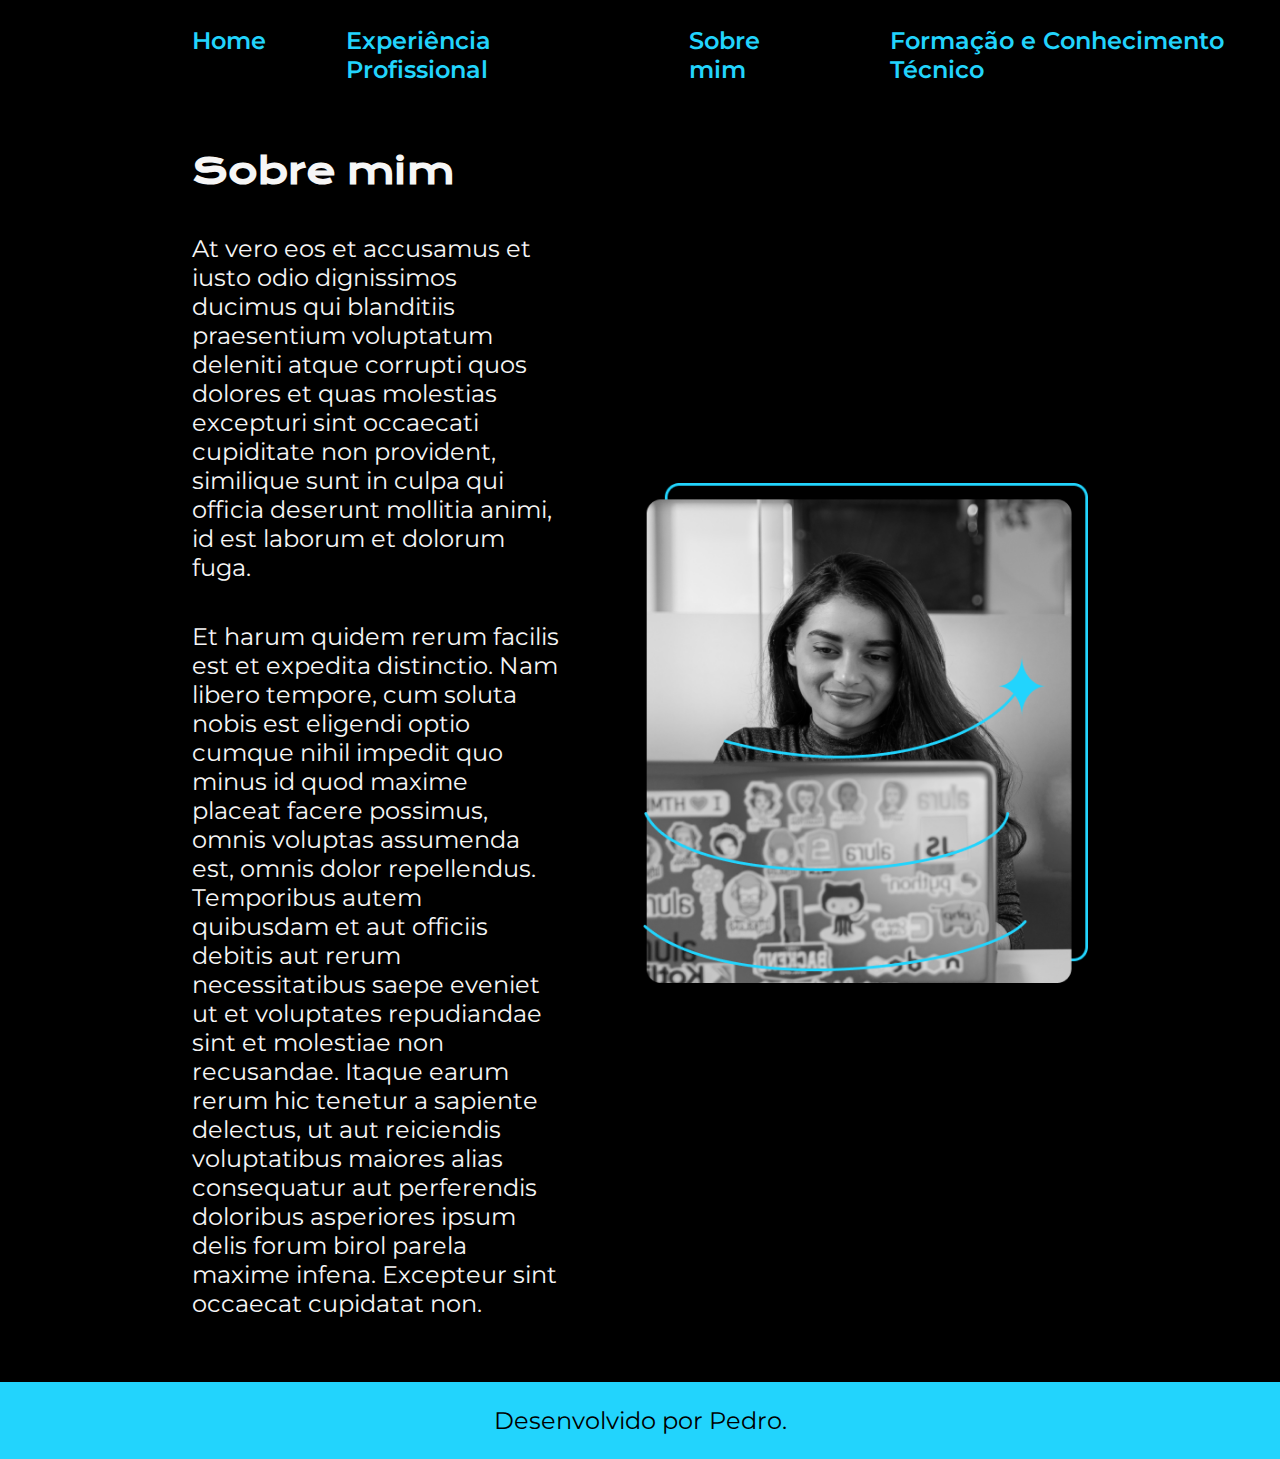
==== about.html @ ea8ed84d "Portfolio com HTML e CSS" ====
<!DOCTYPE html>
<html lang="pt-br">
<head>
    <meta charset="UTF-8">
    <meta name="viewport" content="width=device-width, initial-scale=1.0">
    <title>Portfolio - Sobre mim</title>

    <link rel="stylesheet" href="./styles/style.css">
</head>
<body>
    <header class="cabecalho">
        <nav class="cabecalho__menu">
            <a class="cabecalho__menu__link" href="index.html">Home</a>
            <a class="cabecalho__menu__link" href="workexperience.html">Experiência Profissional</a>
            <a class="cabecalho__menu__link" href="about.html">Sobre mim</a>
            <a class="cabecalho__menu__link" href="education_technicalknowledge.html">Formação e Conhecimento Técnico</a>
        </nav>
    </header>

    <main class="apresentacao">

        <section class="apresentacao__conteudo">
            <h1 class="apresentacao__conteudo__titulo">Sobre mim</h1>
            
            <p class="apresentacao__conteudo__paragrafo">At vero eos et accusamus et iusto odio dignissimos ducimus qui blanditiis praesentium voluptatum deleniti atque corrupti quos dolores et quas molestias excepturi sint occaecati cupiditate non provident, similique sunt in culpa qui officia deserunt mollitia animi, id est laborum et dolorum fuga.</p>
            
            <p class="apresentacao__conteudo__paragrafo">Et harum quidem rerum facilis est et expedita distinctio. Nam libero tempore, cum soluta nobis est eligendi optio cumque nihil impedit quo minus id quod maxime placeat facere possimus, omnis voluptas assumenda est, omnis dolor repellendus. Temporibus autem quibusdam et aut officiis debitis aut rerum necessitatibus saepe eveniet ut et voluptates repudiandae sint et molestiae non recusandae. Itaque earum rerum hic tenetur a sapiente delectus, ut aut reiciendis voluptatibus maiores alias consequatur aut perferendis doloribus asperiores ipsum delis forum birol parela maxime infena. Excepteur sint occaecat cupidatat non.
            </p>
            
        </section>

        <img class="apresentacao__imagem" src="./assets/Imagem.png" alt="Imgem de Joana">
    </main>
    
    <footer class="rodape">
        <p>Desenvolvido por Pedro.</p>
    </footer>
</body>
</html>
---- styles/style.css ----
@import url('https://fonts.googleapis.com/css2?family=Krona+One&family=Montserrat&family=Montserrat:wght@600&display=swap');

:root {
    --cor-principal: #000000;
    --cor-secundaria: #F6F6F6;
    --cor-terciaria: #22D4FD;
    --cor-hover: #272727;

    --fonte-principal: 'Krona One', sans-serif;
    --fonte-secundaria: 'Montserrat', sans-serif;
}

* {
    margin: 0;
    padding: 0;
}


body {
    box-sizing: border-box;
    background-color: var(--cor-principal); /* Cor do plano de fundo*/
    color: var(--cor-secundaria);           /* Cor da fonte*/
}

/*Header*/
.cabecalho {
    padding: 2% 0% 0% 15%;
}

.cabecalho__menu {
    display: flex;
    gap: 80px;
    text-decoration: none;
}

.cabecalho__menu__link {
    font-family: var(--fonte-secundaria);
    font-weight: 600;
    font-size: 1.5rem;
    color: var(--cor-terciaria);
    text-decoration: none;
}
/*Header*/

/*Main*/
.apresentacao {
    padding: 5% 15%;
    display: flex;
    align-items: center;
    justify-content: space-between;
    gap: 82px;
}

.apresentacao__conteudo {
    width: 50%;
    display: flex;
    flex-direction: column;
    gap: 40px;
}

.apresentacao__conteudo__titulo {
    font-size: 2.25rem;
    font-family: var(--fonte-principal);
    
}

.titulo-destaque {
    color: var(--cor-terciaria);
}

.apresentacao__conteudo__paragrafo {
    font-size: 1.5rem;
    font-family: var(--fonte-secundaria);
}

.apresentacao__conteudo__paragrafo_lista{
    font-size: 1.5rem;
    font-family: var(--fonte-secundaria);
}

.apresentacao__links {
    display: flex;
    flex-direction: column;
    align-items: center;
    justify-content: space-between;
    gap: 32px;
}

.apresentacao__links__subtitulo {
    font-family: var(--fonte-principal);
    font-weight: 400;
    font-size: 1.5rem;
}

.apresentacao__links__navegacao {
    display: flex;
    justify-content: center;
    gap: 16px;
    border: 2px solid var(--cor-terciaria);
    width: 50%;
    text-align: center;
    border-radius: 8px;
    font-size: 1.5rem;
    font-weight: 600;
    padding: 21.5px 0;
    text-decoration: none;
    color: var(--cor-secundaria);
    font-family: var(--fonte-secundaria);
}

.icones {
    width: 32px;
    height: 32px;
}

.apresentacao__links__link:hover {
    background-color: var(--cor-hover);
}

img {
    width: 400px; 
    height: 500px;
}

.apresentacao__imagem {
    width: 50%;
}
/*Main*/

/*Footer*/
.rodape {
    background-color: var(--cor-terciaria);
    color: var(--cor-principal);
    text-align: center;
    font-family: var(--fonte-secundaria);
    font-size: 1.5rem;
    font-weight: 400;
    padding: 24px;
}
/*Footer*/

@media (max-width: 1200px) {
    .cabecalho {
        padding: 10%;
    }

    .cabecalho__menu {
        justify-content: center;
    }

    .apresentacao {
        flex-direction: column-reverse;
        padding: 5%;
    }
    
    .apresentacao__conteudo {
        width: auto;
    }
}
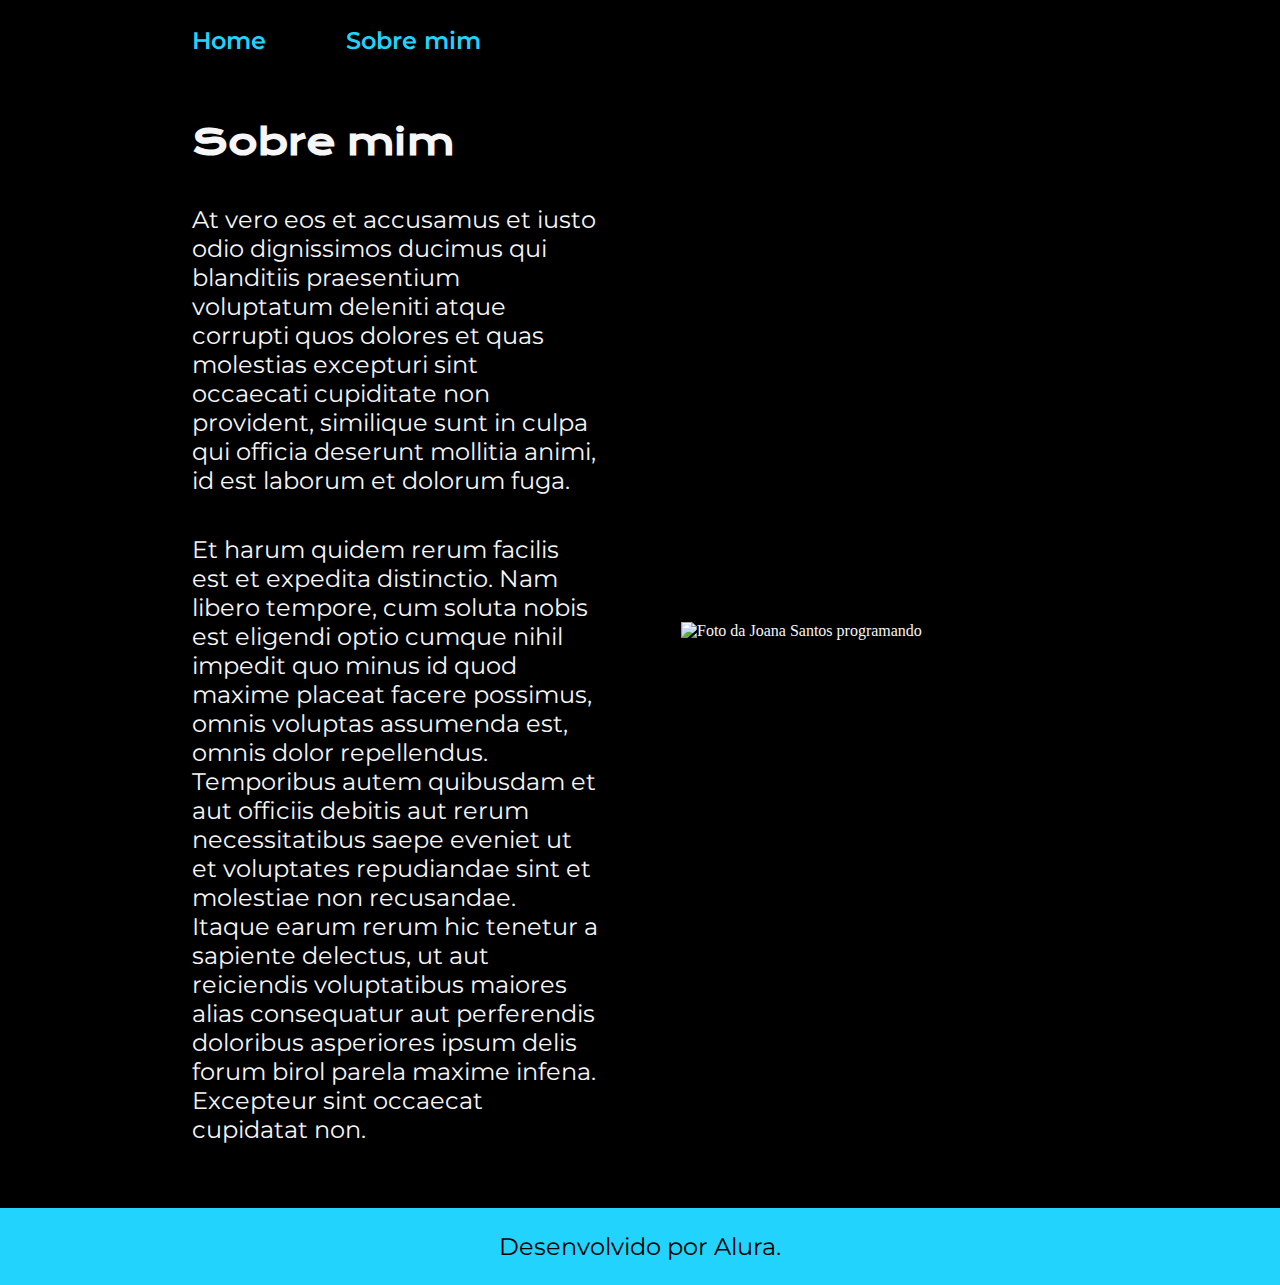
==== commit b99c4e15: "Atualização dos arquivos" ====
--- a/about.html
+++ b/about.html
@@ -1,39 +1,44 @@
 <!DOCTYPE html>
 <html lang="pt-br">
+
 <head>
     <meta charset="UTF-8">
+    <meta http-equiv="X-UA-Compatible" content="IE=edge">
     <meta name="viewport" content="width=device-width, initial-scale=1.0">
-    <title>Portfolio - Sobre mim</title>
-
+    <title>Sobre mim</title>
     <link rel="stylesheet" href="./styles/style.css">
 </head>
+
 <body>
     <header class="cabecalho">
         <nav class="cabecalho__menu">
             <a class="cabecalho__menu__link" href="index.html">Home</a>
-            <a class="cabecalho__menu__link" href="workexperience.html">Experiência Profissional</a>
             <a class="cabecalho__menu__link" href="about.html">Sobre mim</a>
-            <a class="cabecalho__menu__link" href="education_technicalknowledge.html">Formação e Conhecimento Técnico</a>
         </nav>
     </header>
 
     <main class="apresentacao">
-
         <section class="apresentacao__conteudo">
             <h1 class="apresentacao__conteudo__titulo">Sobre mim</h1>
-            
-            <p class="apresentacao__conteudo__paragrafo">At vero eos et accusamus et iusto odio dignissimos ducimus qui blanditiis praesentium voluptatum deleniti atque corrupti quos dolores et quas molestias excepturi sint occaecati cupiditate non provident, similique sunt in culpa qui officia deserunt mollitia animi, id est laborum et dolorum fuga.</p>
-            
-            <p class="apresentacao__conteudo__paragrafo">Et harum quidem rerum facilis est et expedita distinctio. Nam libero tempore, cum soluta nobis est eligendi optio cumque nihil impedit quo minus id quod maxime placeat facere possimus, omnis voluptas assumenda est, omnis dolor repellendus. Temporibus autem quibusdam et aut officiis debitis aut rerum necessitatibus saepe eveniet ut et voluptates repudiandae sint et molestiae non recusandae. Itaque earum rerum hic tenetur a sapiente delectus, ut aut reiciendis voluptatibus maiores alias consequatur aut perferendis doloribus asperiores ipsum delis forum birol parela maxime infena. Excepteur sint occaecat cupidatat non.
+            <p class="apresentacao__conteudo__texto">At vero eos et accusamus et iusto odio dignissimos ducimus qui blanditiis praesentium voluptatum deleniti
+                atque corrupti quos dolores et quas molestias excepturi sint occaecati cupiditate non provident,
+                similique sunt in culpa qui officia deserunt mollitia animi, id est laborum et dolorum fuga.
             </p>
-            
+            <p class="apresentacao__conteudo__texto">
+                Et harum quidem rerum facilis est et expedita distinctio. Nam libero tempore, cum soluta nobis est
+                eligendi optio cumque nihil impedit quo minus id quod maxime placeat facere possimus, omnis voluptas
+                assumenda est, omnis dolor repellendus. Temporibus autem quibusdam et aut officiis debitis aut rerum
+                necessitatibus saepe eveniet ut et voluptates repudiandae sint et molestiae non recusandae. Itaque earum
+                rerum hic tenetur a sapiente delectus, ut aut reiciendis voluptatibus maiores alias consequatur aut
+                perferendis doloribus asperiores ipsum delis forum birol parela maxime infena. Excepteur sint occaecat
+                cupidatat non.</p>
         </section>
+        <img class="apresentacao__imagem" src="./assets/imagem.png" alt="Foto da Joana Santos programando">
+    </main>
 
-        <img class="apresentacao__imagem" src="./assets/Imagem.png" alt="Imgem de Joana">
-    </main>
-    
     <footer class="rodape">
-        <p>Desenvolvido por Pedro.</p>
+        <p>Desenvolvido por Alura.</p>
     </footer>
 </body>
+
 </html>--- a/styles/style.css
+++ b/styles/style.css
@@ -1,98 +1,77 @@
-@import url('https://fonts.googleapis.com/css2?family=Krona+One&family=Montserrat&family=Montserrat:wght@600&display=swap');
+@import url('https://fonts.googleapis.com/css2?family=Krona+One&family=Montserrat:wght@400;600&display=swap');
 
 :root {
-    --cor-principal: #000000;
+    --cor-primaria: #000000;
     --cor-secundaria: #F6F6F6;
     --cor-terciaria: #22D4FD;
     --cor-hover: #272727;
 
-    --fonte-principal: 'Krona One', sans-serif;
+    --fonte-primaria: 'Krona One', sans-serif;
     --fonte-secundaria: 'Montserrat', sans-serif;
 }
-
-* {
+*{
     margin: 0;
     padding: 0;
 }
 
-
-body {
+body{
     box-sizing: border-box;
-    background-color: var(--cor-principal); /* Cor do plano de fundo*/
-    color: var(--cor-secundaria);           /* Cor da fonte*/
+    background-color: var(--cor-primaria);
+    color: var(--cor-secundaria);
 }
-
-/*Header*/
-.cabecalho {
+.cabecalho{
     padding: 2% 0% 0% 15%;
 }
-
-.cabecalho__menu {
+.cabecalho__menu{
     display: flex;
     gap: 80px;
-    text-decoration: none;
 }
-
-.cabecalho__menu__link {
+.cabecalho__menu__link{
     font-family: var(--fonte-secundaria);
+    font-size: 1.5rem;
     font-weight: 600;
-    font-size: 1.5rem;
     color: var(--cor-terciaria);
     text-decoration: none;
 }
-/*Header*/
-
-/*Main*/
-.apresentacao {
+.apresentacao{
     padding: 5% 15%;
     display: flex;
     align-items: center;
     justify-content: space-between;
     gap: 82px;
 }
-
-.apresentacao__conteudo {
+.apresentacao__conteudo{
     width: 50%;
     display: flex;
     flex-direction: column;
     gap: 40px;
 }
 
-.apresentacao__conteudo__titulo {
+.apresentacao__conteudo__titulo{
     font-size: 2.25rem;
-    font-family: var(--fonte-principal);
-    
+    font-family: var(--fonte-primaria);
 }
-
-.titulo-destaque {
+.titulo-destaque{
     color: var(--cor-terciaria);
 }
-
-.apresentacao__conteudo__paragrafo {
+.apresentacao__conteudo__texto{
     font-size: 1.5rem;
     font-family: var(--fonte-secundaria);
 }
 
-.apresentacao__conteudo__paragrafo_lista{
-    font-size: 1.5rem;
-    font-family: var(--fonte-secundaria);
-}
-
-.apresentacao__links {
+.apresentacao__links{
     display: flex;
     flex-direction: column;
+    justify-content: space-between;
     align-items: center;
-    justify-content: space-between;
     gap: 32px;
 }
-
-.apresentacao__links__subtitulo {
-    font-family: var(--fonte-principal);
+.apresentacao__links__subtitulo{
+    font-family: var(--fonte-primaria);
     font-weight: 400;
     font-size: 1.5rem;
 }
-
-.apresentacao__links__navegacao {
+.apresentacao__links__navegacao{
     display: flex;
     justify-content: center;
     gap: 16px;
@@ -107,53 +86,34 @@
     color: var(--cor-secundaria);
     font-family: var(--fonte-secundaria);
 }
-
-.icones {
-    width: 32px;
-    height: 32px;
-}
-
-.apresentacao__links__link:hover {
+.apresentacao__links__link:hover{
     background-color: var(--cor-hover);
 }
-
-img {
-    width: 400px; 
-    height: 500px;
-}
-
-.apresentacao__imagem {
+.apresentacao__imagem{
     width: 50%;
 }
-/*Main*/
-
-/*Footer*/
-.rodape {
+.rodape{
+    color: var(--cor-primaria);
     background-color: var(--cor-terciaria);
-    color: var(--cor-principal);
+    padding: 24px;
     text-align: center;
     font-family: var(--fonte-secundaria);
     font-size: 1.5rem;
     font-weight: 400;
-    padding: 24px;
 }
-/*Footer*/
 
 @media (max-width: 1200px) {
-    .cabecalho {
-        padding: 10%;
+    .cabecalho{
+         padding: 10%;  
     }
-
-    .cabecalho__menu {
+    .cabecalho__menu{
         justify-content: center;
     }
-
-    .apresentacao {
+    .apresentacao{
         flex-direction: column-reverse;
         padding: 5%;
     }
-    
-    .apresentacao__conteudo {
+    .apresentacao__conteudo{
         width: auto;
     }
 }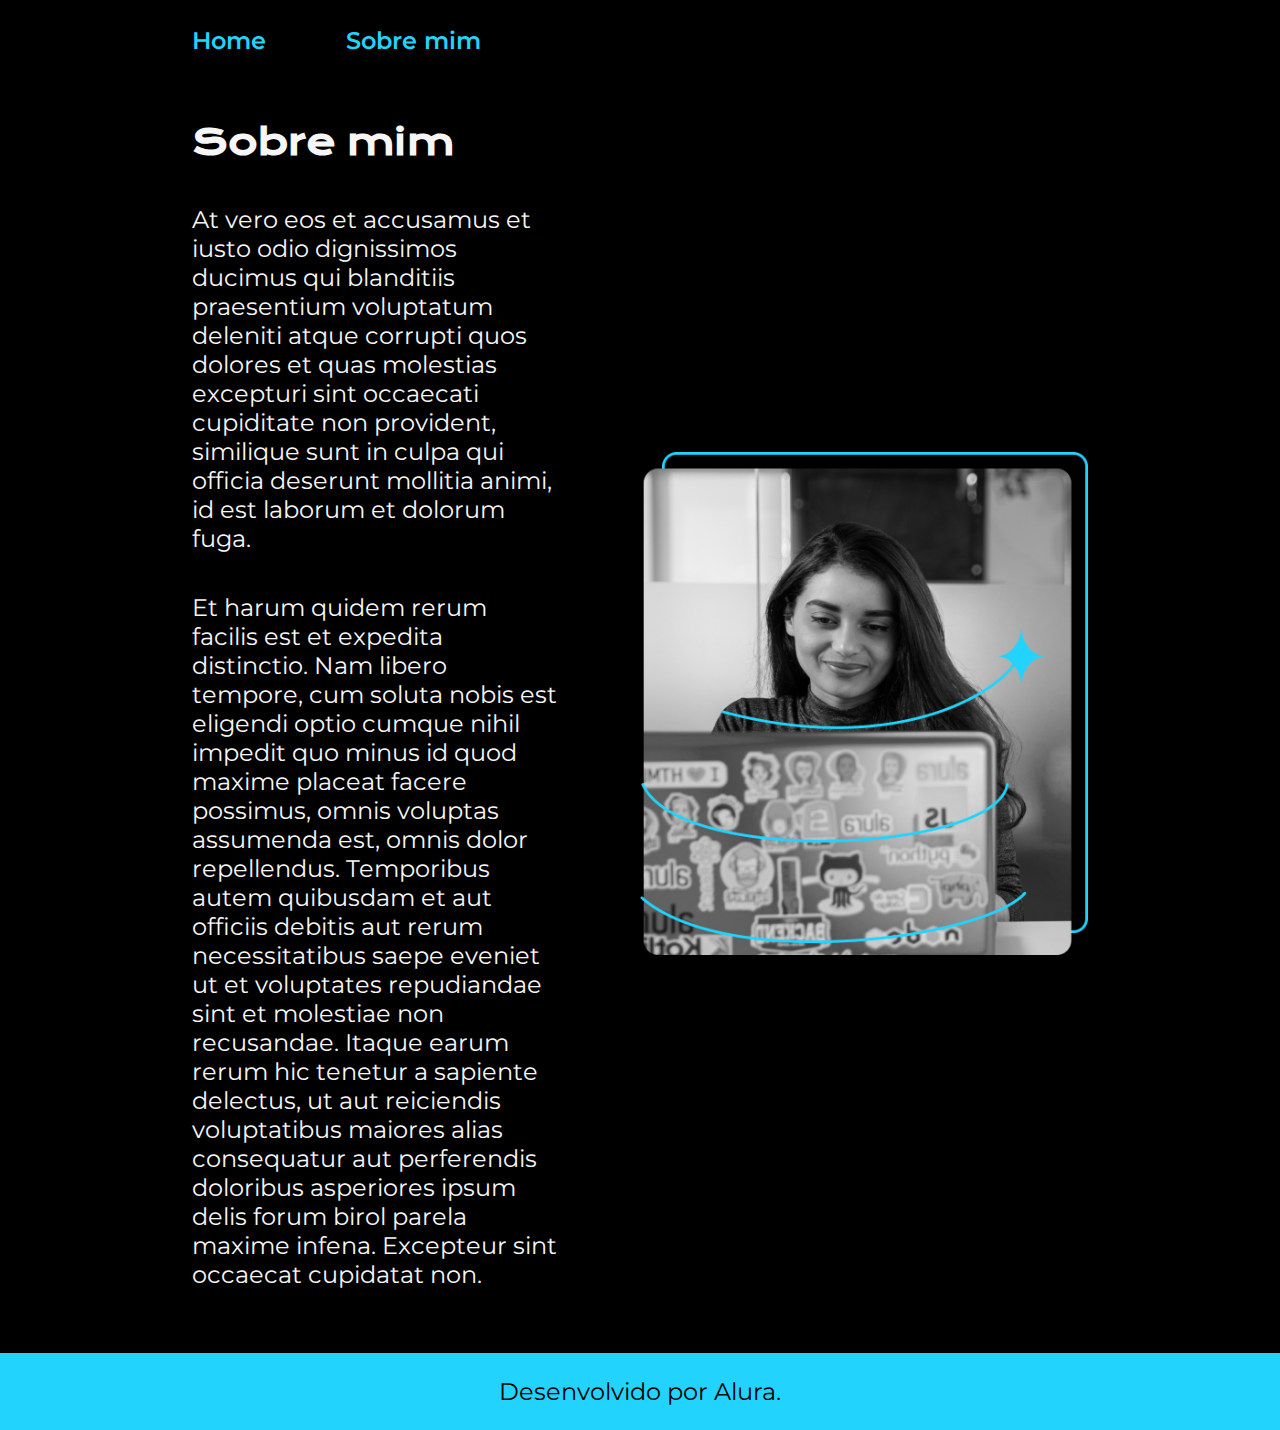
==== commit 046be74e: "Atualização" ====
--- a/about.html
+++ b/about.html
@@ -33,7 +33,7 @@
                 perferendis doloribus asperiores ipsum delis forum birol parela maxime infena. Excepteur sint occaecat
                 cupidatat non.</p>
         </section>
-        <img class="apresentacao__imagem" src="./assets/imagem.png" alt="Foto da Joana Santos programando">
+        <img class="apresentacao__imagem" src="./assets/Imagem.png" alt="Foto da Joana Santos programando">
     </main>
 
     <footer class="rodape">
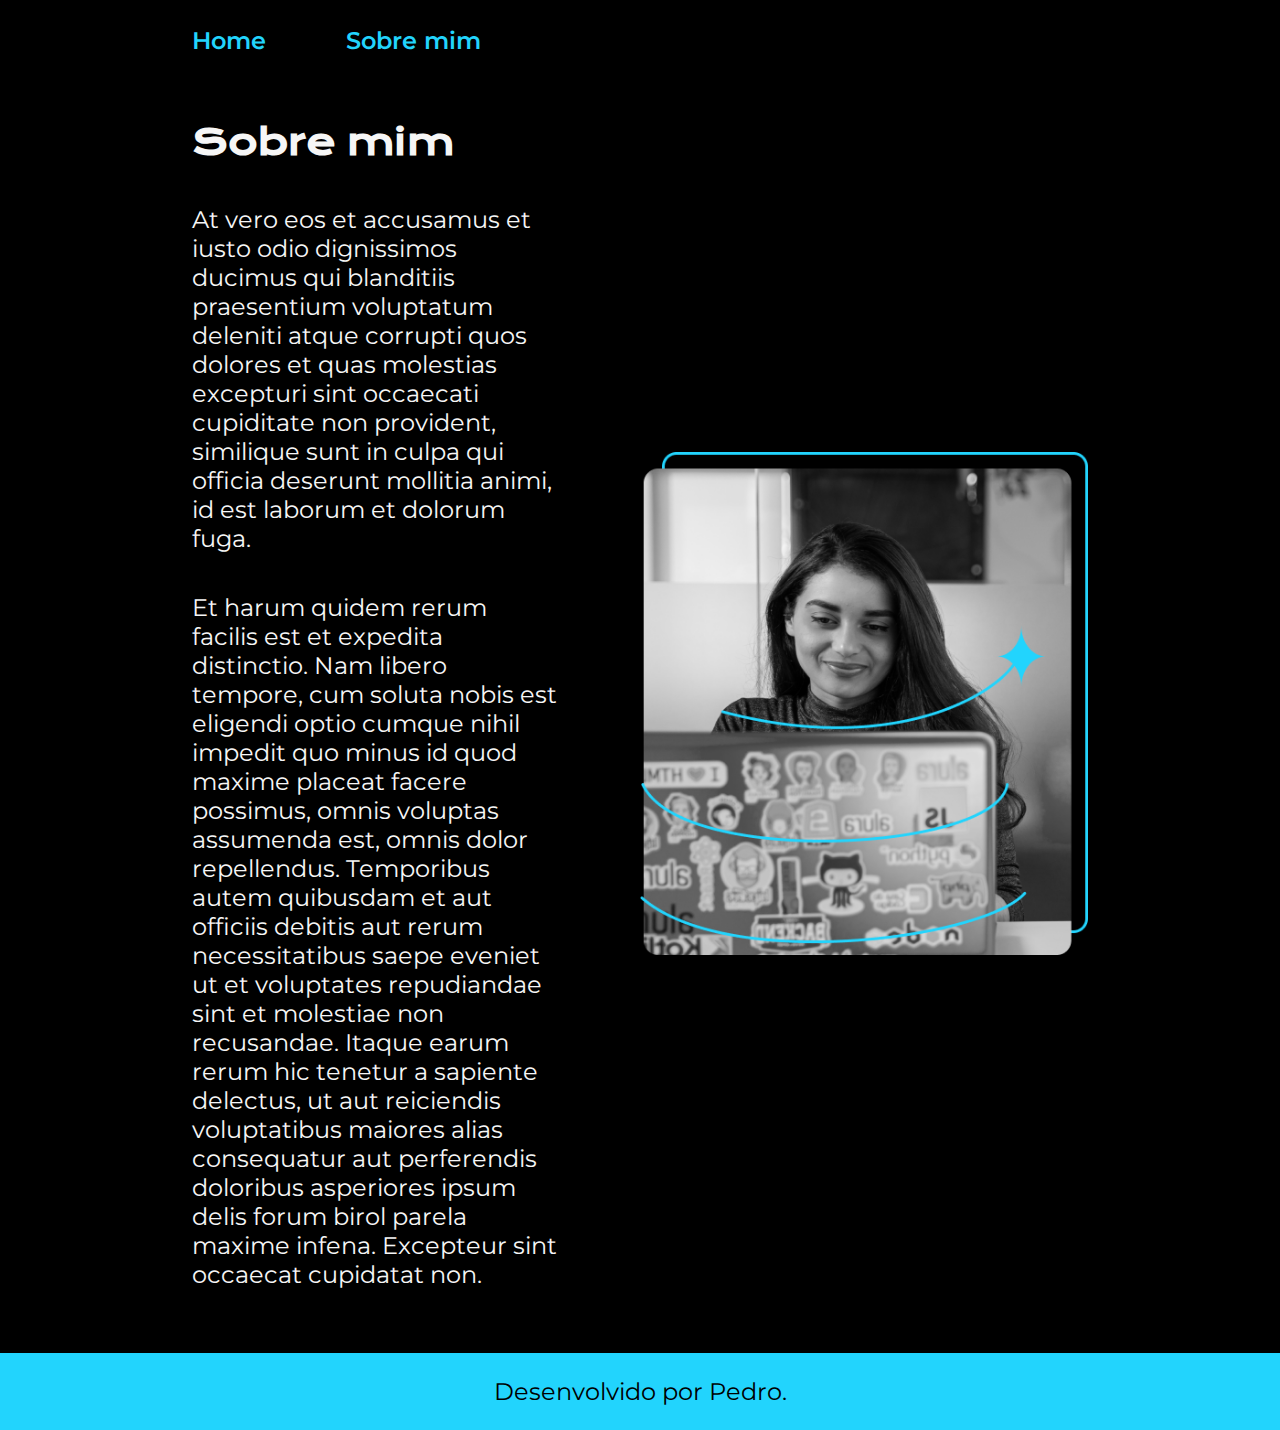
==== commit 72444d6c: "Atualização do link dos botões" ====
--- a/about.html
+++ b/about.html
@@ -37,7 +37,7 @@
     </main>
 
     <footer class="rodape">
-        <p>Desenvolvido por Alura.</p>
+        <p>Desenvolvido por Pedro.</p>
     </footer>
 </body>
 
